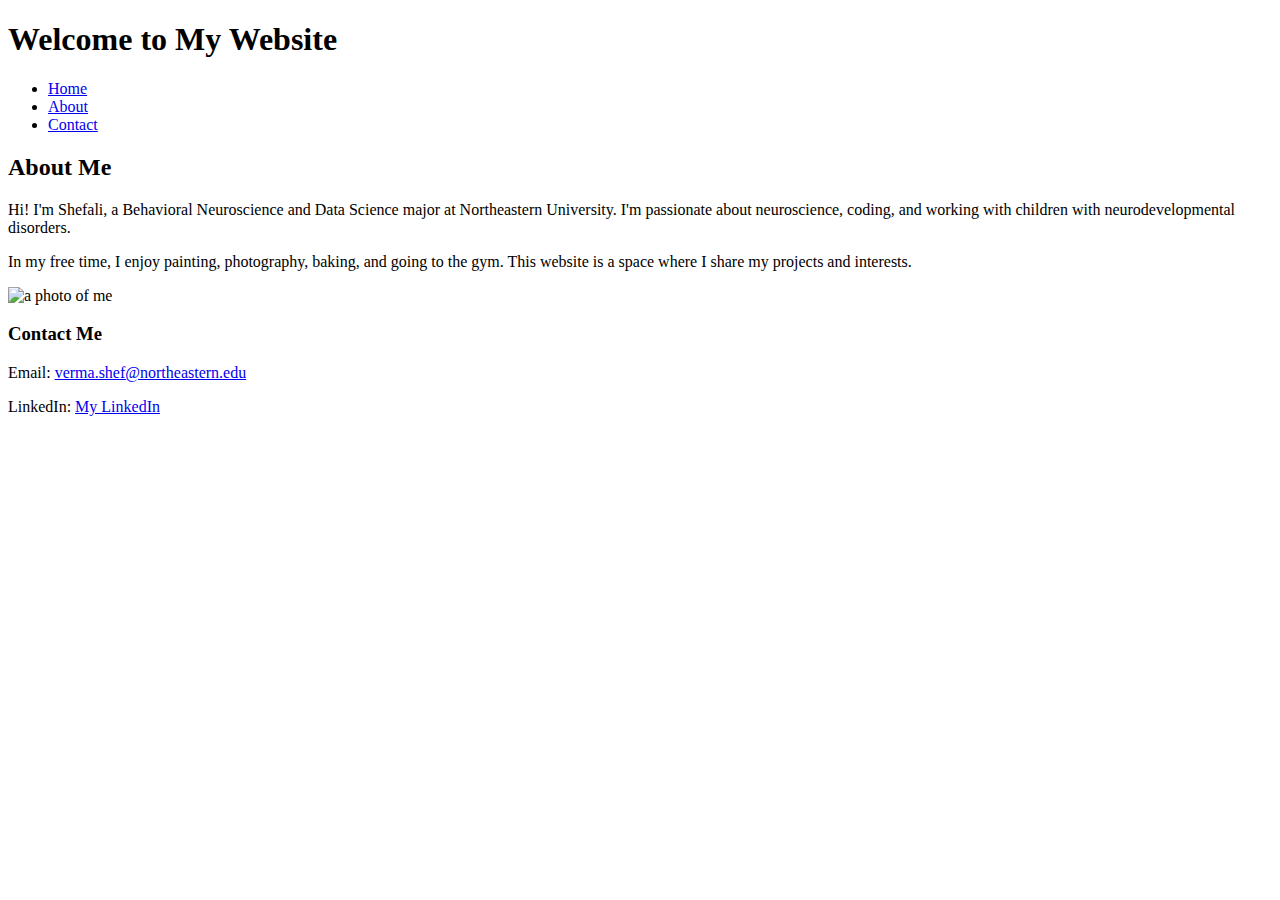
==== index.html @ abc5544c "Create index.html" ====
<!DOCTYPE html>
<html lang="en">
<head>
    <meta charset="UTF-8">
    <meta name="viewport" content="width=device-width, initial-scale=1.0">
    <title>Welcome to My Website</title>
    <link rel="stylesheet" href="style.css"> <!-- This links to your CSS file -->
</head>
<body>
    <header>
        <h1>Welcome to My Website</h1>
        <nav>
            <ul>
                <li><a href="index.html">Home</a></li>
                <li><a href="about.html">About</a></li> <!-- Link to second page -->
                <li><a href="#contact">Contact</a></li>
            </ul>
        </nav>
    </header>

    <main>
        <section>
            <h2>About Me</h2>
            <p>
                Hi! I'm Shefali, a Behavioral Neuroscience and Data Science major at Northeastern University. 
                I'm passionate about neuroscience, coding, and working with children with neurodevelopmental disorders.
            </p>
            <p>
                In my free time, I enjoy painting, photography, baking, and going to the gym. This website is a space where I share my 
                projects and interests.
            </p>
            <img src="myphoto.jpg" alt="a photo of me" width="300">
        </section>
    </main>

    <footer id="contact">
        <h3>Contact Me</h3>
        <p>Email: <a href="mailto:verma.shef@northeastern.edu">verma.shef@northeastern.edu</a></p>
        <p>LinkedIn: <a href="https://www.linkedin.com/in/shefali-verma-043280219/" target="_blank">My LinkedIn</a></p>
    </footer>
</body>
</html>
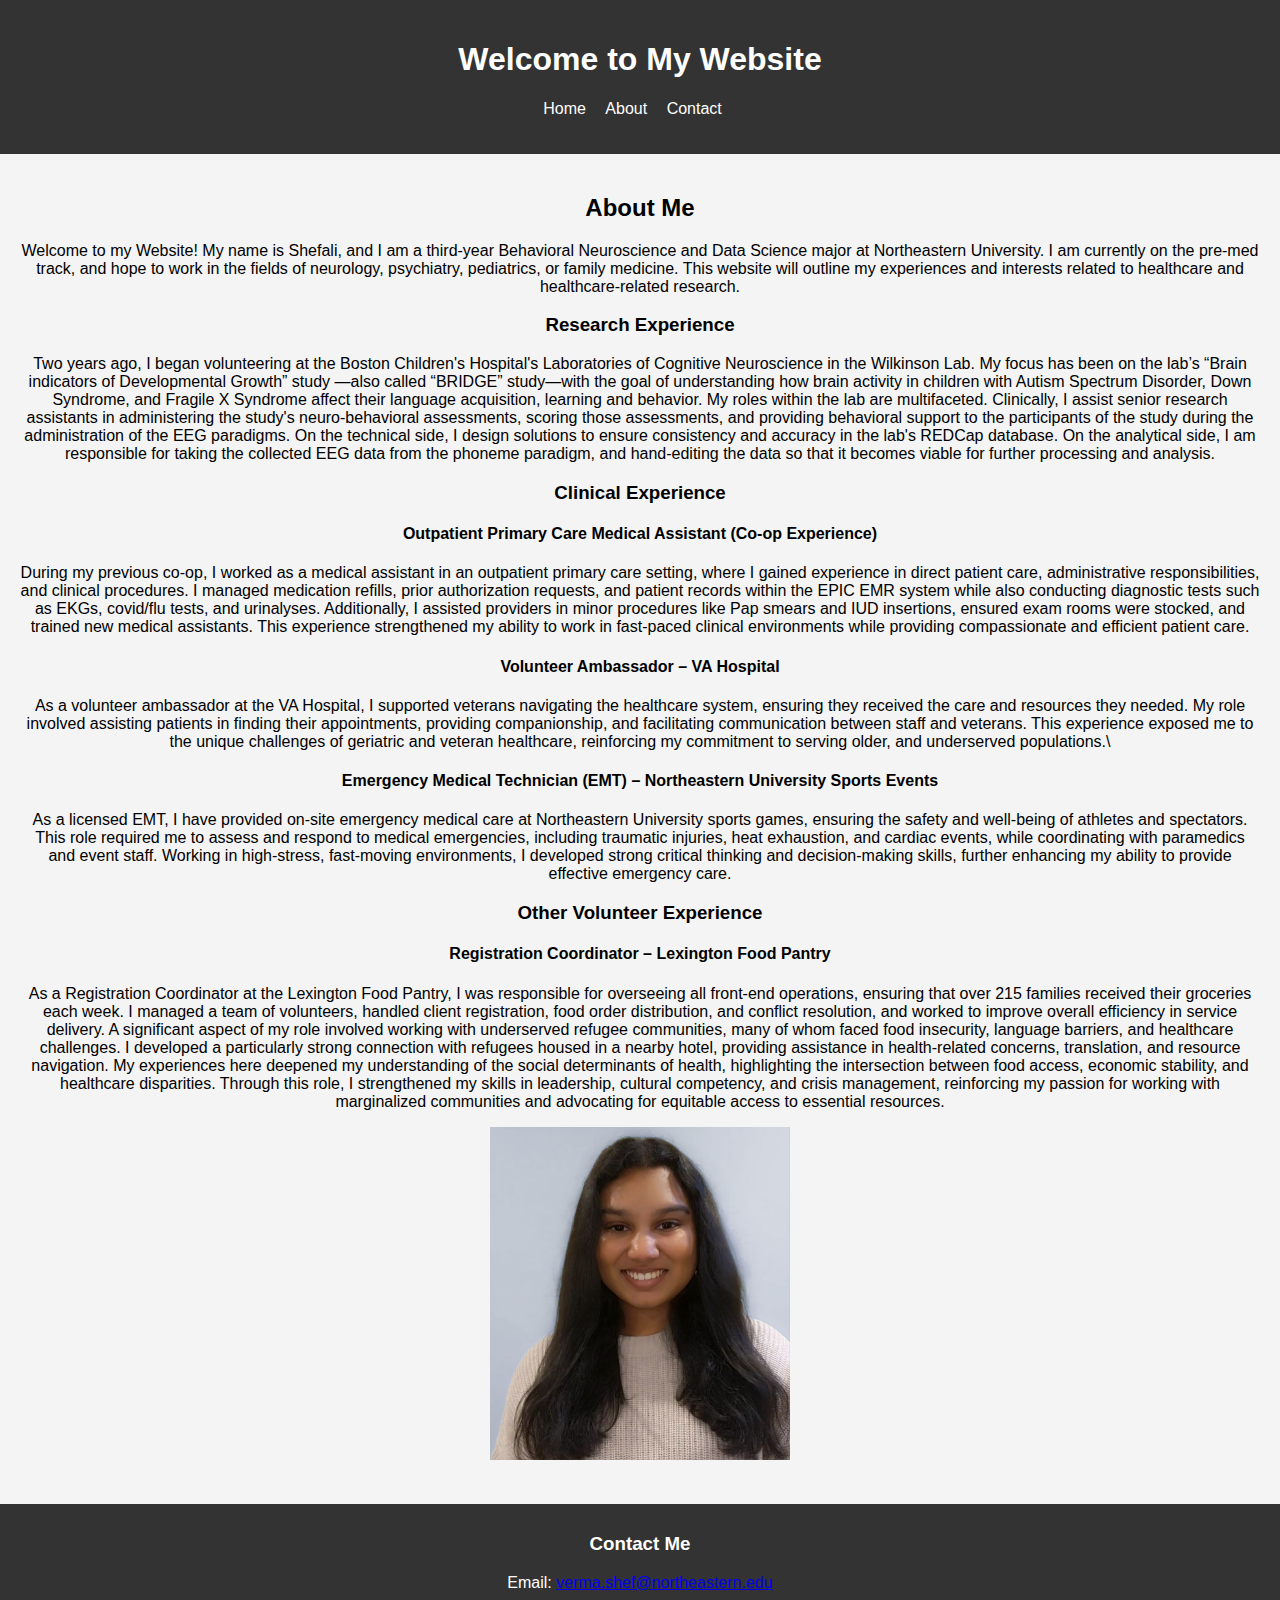
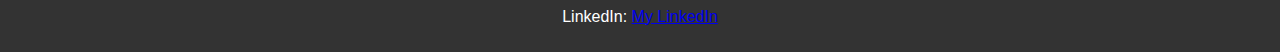
==== commit 5f34c7fa: "Update index.html" ====
--- a/index.html
+++ b/index.html
@@ -22,12 +22,71 @@
         <section>
             <h2>About Me</h2>
             <p>
-                Hi! I'm Shefali, a Behavioral Neuroscience and Data Science major at Northeastern University. 
-                I'm passionate about neuroscience, coding, and working with children with neurodevelopmental disorders.
+                Welcome to my Website! My name is Shefali, and I am a third-year Behavioral Neuroscience and Data Science major at
+                Northeastern University. I am currently on the pre-med track, and hope to work in the fields of neurology, psychiatry,
+                pediatrics, or family medicine. This website will outline my experiences and interests related to healthcare and 
+                healthcare-related research.
+
+            <h3>Research Experience</h3>
+            <p>
+                Two years ago, I began volunteering at the Boston Children's Hospital's Laboratories of Cognitive Neuroscience in 
+                the Wilkinson Lab. My focus has been on the lab’s “Brain indicators of Developmental Growth” study —also called “BRIDGE”
+                study—with the goal of understanding how brain activity in children with Autism Spectrum Disorder, Down Syndrome, and 
+                Fragile X Syndrome affect their language acquisition, learning and behavior. My roles within the lab are multifaceted. 
+                Clinically, I assist senior research assistants in administering the study's neuro-behavioral assessments, scoring those
+                assessments, and providing behavioral support to the participants of the study during the administration of the EEG 
+                paradigms. On the technical side, I design solutions to ensure consistency and accuracy in the lab's REDCap database. 
+                On the analytical side, I am responsible for taking the collected EEG data from the phoneme paradigm, and hand-editing 
+                the data so that it becomes viable for further processing and analysis.
+                
+            <h3> Clinical Experience</h3>
+            <p>   
+
+            <h4> Outpatient Primary Care Medical Assistant (Co-op Experience) </h4>
+            <p>   
+                 During my previous co-op, I worked as a medical assistant in an outpatient primary care setting, where I gained 
+                 experience in direct patient care, administrative responsibilities, and clinical procedures. I managed medication 
+                refills, prior authorization requests, and patient records within the EPIC EMR system while also conducting diagnostic 
+                tests such as EKGs, covid/flu tests, and urinalyses. Additionally, I assisted providers in minor procedures like Pap 
+                smears and IUD insertions, ensured exam rooms were stocked, and trained new medical assistants. This experience strengthened 
+                my ability to work in fast-paced clinical environments while providing compassionate and efficient patient care.
+                
+            <h4> Volunteer Ambassador – VA Hospital </h4>
+            <p>
+                As a volunteer ambassador at the VA Hospital, I supported veterans navigating the healthcare system, ensuring they 
+                received the care and resources they needed. My role involved assisting patients in finding their appointments, providing 
+                companionship, and facilitating communication between staff and veterans. This experience exposed me to the unique challenges 
+                of geriatric and veteran healthcare, reinforcing my commitment to serving older, and underserved populations.\
+                
+            <h4> Emergency Medical Technician (EMT) – Northeastern University Sports Events </h4>
+            <p>
+                As a licensed EMT, I have provided on-site emergency medical care at Northeastern University sports games, 
+                ensuring the safety and well-being of athletes and spectators. This role required me to assess and respond to medical 
+                emergencies, including traumatic injuries, heat exhaustion, and cardiac events, while coordinating with paramedics and 
+                event staff. Working in high-stress, fast-moving environments, I developed strong critical thinking and decision-making 
+                skills, further enhancing my ability to provide effective emergency care.
+
+            <h3> Other Volunteer Experience</h3>
+            <p>
+            <h4> Registration Coordinator – Lexington Food Pantry </h4>
+            <p>
+                As a Registration Coordinator at the Lexington Food Pantry, I was responsible for overseeing all front-end operations, 
+                ensuring that over 215 families received their groceries each week. I managed a team of volunteers, handled client registration, 
+                food order distribution, and conflict resolution, and worked to improve overall efficiency in service delivery. A significant 
+                aspect of my role involved working with underserved refugee communities, many of whom faced food insecurity, 
+                language barriers, and healthcare challenges. I developed a particularly strong connection with refugees housed in 
+                a nearby hotel, providing assistance in health-related concerns, translation, and resource navigation. My experiences here 
+                deepened my understanding of the social determinants of health, highlighting the intersection between food access, economic 
+                stability, and healthcare disparities. Through this role, I strengthened my skills in leadership, cultural competency, and 
+                crisis management, reinforcing my passion for working with marginalized communities and advocating for equitable access to 
+                essential resources.
+
+
+                
             </p>
             <p>
-                In my free time, I enjoy painting, photography, baking, and going to the gym. This website is a space where I share my 
-                projects and interests.
+
+                
             </p>
             <img src="myphoto.jpg" alt="a photo of me" width="300">
         </section>
--- a/style.css
+++ b/style.css
@@ -0,0 +1,41 @@
+body {
+    font-family: Arial, sans-serif;
+    margin: 0;
+    padding: 0;
+    background-color: #f4f4f4;
+}
+
+header {
+    background-color: #333;
+    color: white;
+    padding: 20px;
+    text-align: center;
+}
+
+nav ul {
+    list-style: none;
+    padding: 0;
+}
+
+nav ul li {
+    display: inline;
+    margin-right: 15px;
+}
+
+nav ul li a {
+    color: white;
+    text-decoration: none;
+}
+
+main {
+    padding: 20px;
+    text-align: center;
+}
+
+footer {
+    background-color: #333;
+    color: white;
+    text-align: center;
+    padding: 10px;
+    margin-top: 20px;
+}
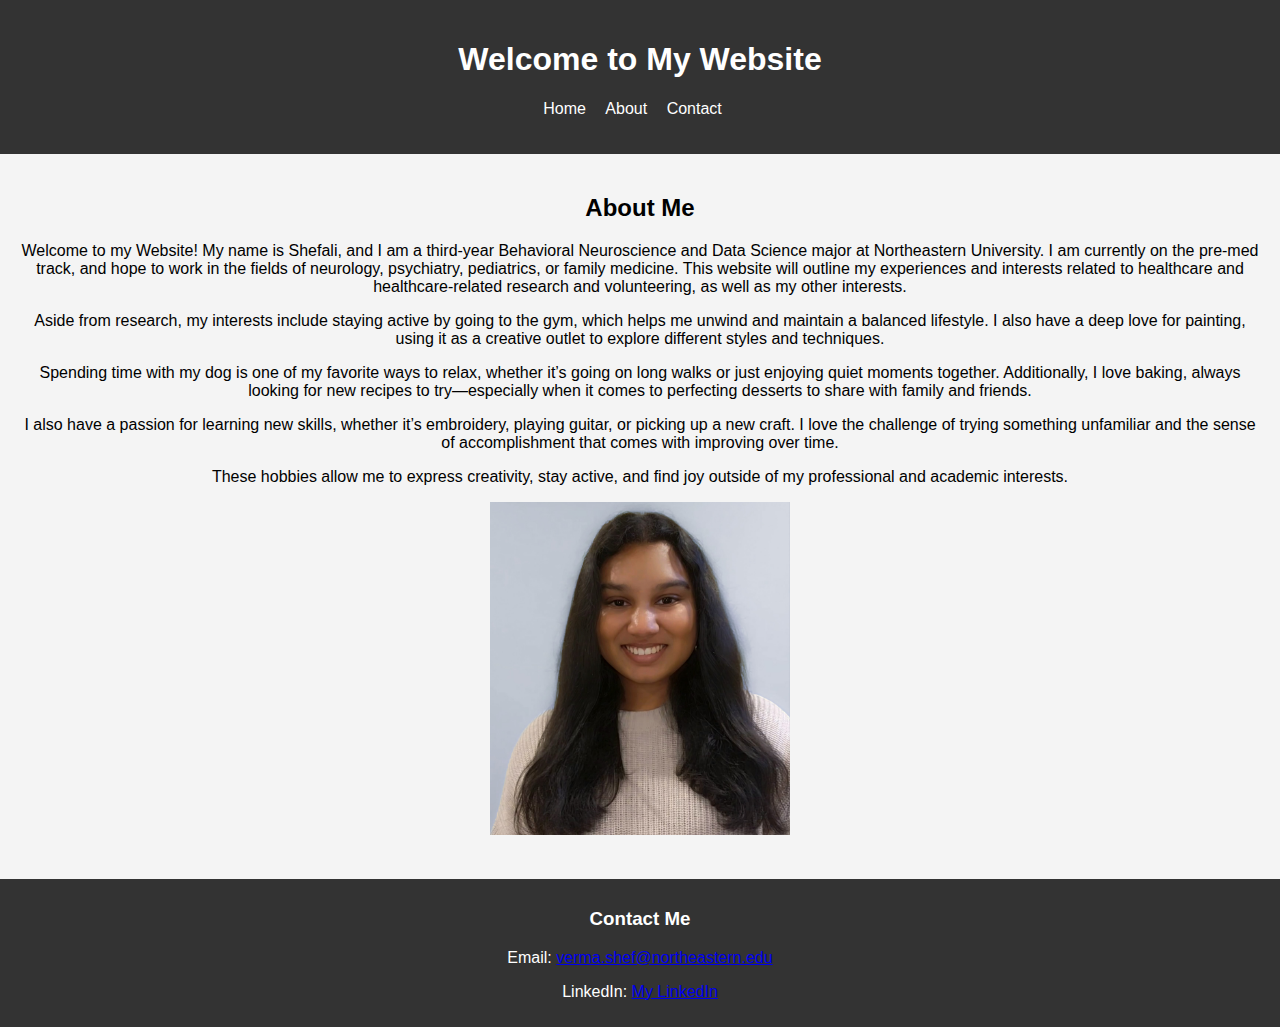
==== commit d023e0de: "Update index.html" ====
--- a/index.html
+++ b/index.html
@@ -25,64 +25,24 @@
                 Welcome to my Website! My name is Shefali, and I am a third-year Behavioral Neuroscience and Data Science major at
                 Northeastern University. I am currently on the pre-med track, and hope to work in the fields of neurology, psychiatry,
                 pediatrics, or family medicine. This website will outline my experiences and interests related to healthcare and 
-                healthcare-related research.
-
-            <h3>Research Experience</h3>
+                healthcare-related research and volunteering, as well as my other interests.
             <p>
-                Two years ago, I began volunteering at the Boston Children's Hospital's Laboratories of Cognitive Neuroscience in 
-                the Wilkinson Lab. My focus has been on the lab’s “Brain indicators of Developmental Growth” study —also called “BRIDGE”
-                study—with the goal of understanding how brain activity in children with Autism Spectrum Disorder, Down Syndrome, and 
-                Fragile X Syndrome affect their language acquisition, learning and behavior. My roles within the lab are multifaceted. 
-                Clinically, I assist senior research assistants in administering the study's neuro-behavioral assessments, scoring those
-                assessments, and providing behavioral support to the participants of the study during the administration of the EEG 
-                paradigms. On the technical side, I design solutions to ensure consistency and accuracy in the lab's REDCap database. 
-                On the analytical side, I am responsible for taking the collected EEG data from the phoneme paradigm, and hand-editing 
-                the data so that it becomes viable for further processing and analysis.
                 
-            <h3> Clinical Experience</h3>
+            <p>
+            <p>
+                Aside from research, my interests include staying active by going to the gym, which helps me unwind and maintain a 
+                balanced lifestyle. I also have a deep love for painting, using it as a creative outlet to explore different styles 
+                and techniques. 
             <p>   
-
-            <h4> Outpatient Primary Care Medical Assistant (Co-op Experience) </h4>
-            <p>   
-                 During my previous co-op, I worked as a medical assistant in an outpatient primary care setting, where I gained 
-                 experience in direct patient care, administrative responsibilities, and clinical procedures. I managed medication 
-                refills, prior authorization requests, and patient records within the EPIC EMR system while also conducting diagnostic 
-                tests such as EKGs, covid/flu tests, and urinalyses. Additionally, I assisted providers in minor procedures like Pap 
-                smears and IUD insertions, ensured exam rooms were stocked, and trained new medical assistants. This experience strengthened 
-                my ability to work in fast-paced clinical environments while providing compassionate and efficient patient care.
-                
-            <h4> Volunteer Ambassador – VA Hospital </h4>
+                Spending time with my dog is one of my favorite ways to relax, whether it’s going on long walks or just enjoying quiet 
+                moments together. Additionally, I love baking, always looking for new recipes to try—especially when it comes to perfecting 
+                desserts to share with family and friends.
             <p>
-                As a volunteer ambassador at the VA Hospital, I supported veterans navigating the healthcare system, ensuring they 
-                received the care and resources they needed. My role involved assisting patients in finding their appointments, providing 
-                companionship, and facilitating communication between staff and veterans. This experience exposed me to the unique challenges 
-                of geriatric and veteran healthcare, reinforcing my commitment to serving older, and underserved populations.\
-                
-            <h4> Emergency Medical Technician (EMT) – Northeastern University Sports Events </h4>
+                I also have a passion for learning new skills, whether it’s embroidery, playing guitar, or picking up a new craft. I love                     the challenge of trying something unfamiliar and the sense of accomplishment that comes with improving over time.
             <p>
-                As a licensed EMT, I have provided on-site emergency medical care at Northeastern University sports games, 
-                ensuring the safety and well-being of athletes and spectators. This role required me to assess and respond to medical 
-                emergencies, including traumatic injuries, heat exhaustion, and cardiac events, while coordinating with paramedics and 
-                event staff. Working in high-stress, fast-moving environments, I developed strong critical thinking and decision-making 
-                skills, further enhancing my ability to provide effective emergency care.
-
-            <h3> Other Volunteer Experience</h3>
-            <p>
-            <h4> Registration Coordinator – Lexington Food Pantry </h4>
-            <p>
-                As a Registration Coordinator at the Lexington Food Pantry, I was responsible for overseeing all front-end operations, 
-                ensuring that over 215 families received their groceries each week. I managed a team of volunteers, handled client registration, 
-                food order distribution, and conflict resolution, and worked to improve overall efficiency in service delivery. A significant 
-                aspect of my role involved working with underserved refugee communities, many of whom faced food insecurity, 
-                language barriers, and healthcare challenges. I developed a particularly strong connection with refugees housed in 
-                a nearby hotel, providing assistance in health-related concerns, translation, and resource navigation. My experiences here 
-                deepened my understanding of the social determinants of health, highlighting the intersection between food access, economic 
-                stability, and healthcare disparities. Through this role, I strengthened my skills in leadership, cultural competency, and 
-                crisis management, reinforcing my passion for working with marginalized communities and advocating for equitable access to 
-                essential resources.
-
-
-                
+                These hobbies allow me to express creativity, stay active, and find joy outside of my professional and academic interests.
+               
+    
             </p>
             <p>
 
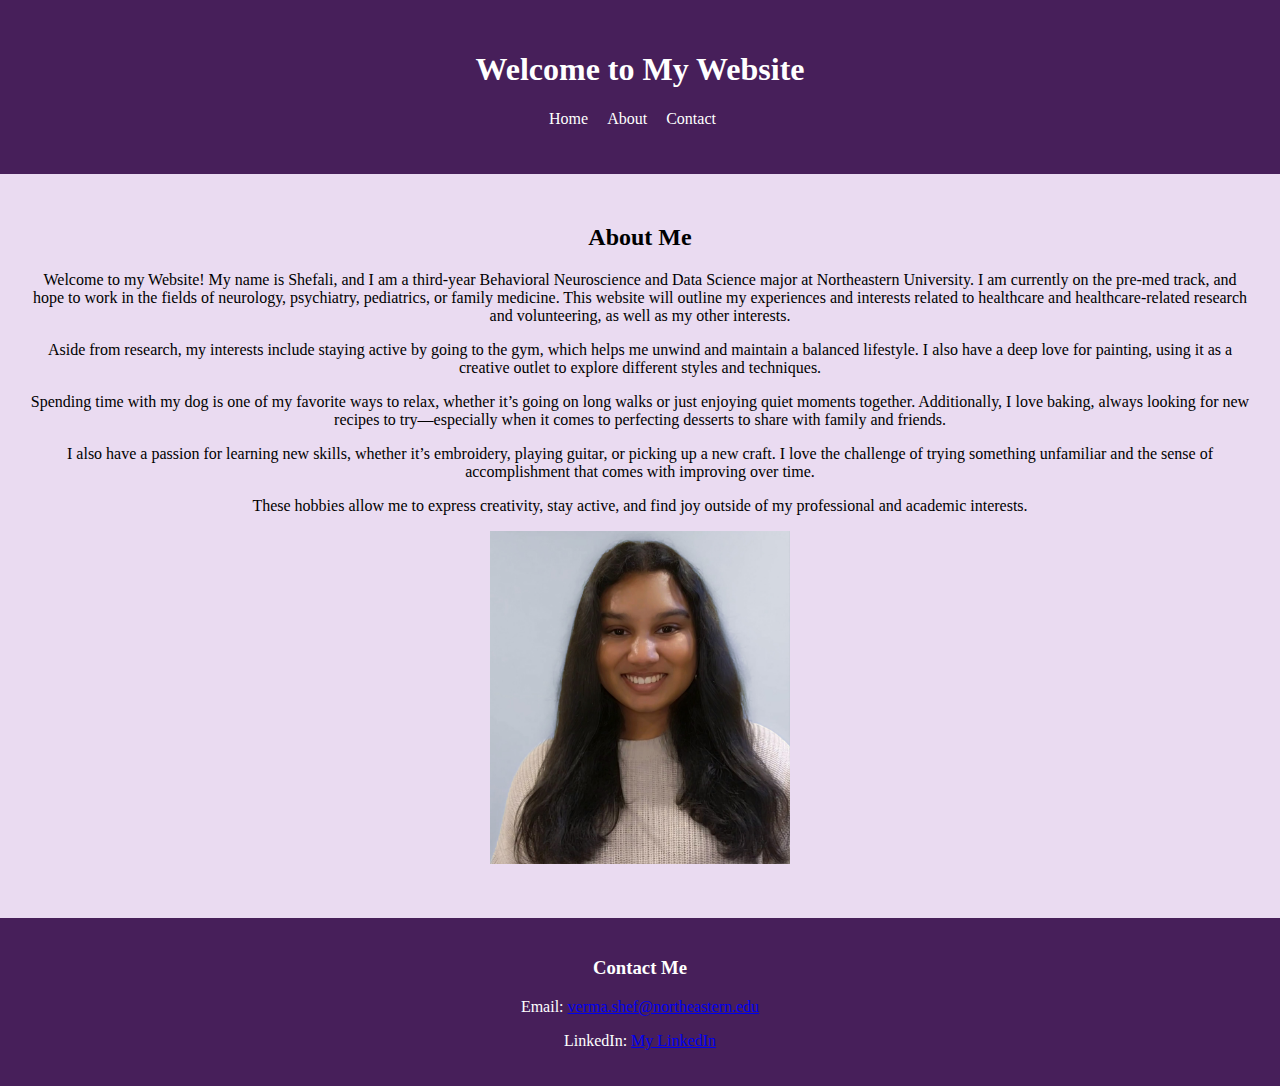
==== commit 0c6d4203: "Update index.html" ====
--- a/index.html
+++ b/index.html
@@ -4,7 +4,7 @@
     <meta charset="UTF-8">
     <meta name="viewport" content="width=device-width, initial-scale=1.0">
     <title>Welcome to My Website</title>
-    <link rel="stylesheet" href="style.css"> <!-- This links to your CSS file -->
+    <link rel="stylesheet" href="style.css"> 
 </head>
 <body>
     <header>
@@ -12,7 +12,7 @@
         <nav>
             <ul>
                 <li><a href="index.html">Home</a></li>
-                <li><a href="about.html">About</a></li> <!-- Link to second page -->
+                <li><a href="about.html">About</a></li> 
                 <li><a href="#contact">Contact</a></li>
             </ul>
         </nav>
--- a/style.css
+++ b/style.css
@@ -1,14 +1,14 @@
 body {
-    font-family: Arial, sans-serif;
+    font-family: Roboto, Perpetua;
     margin: 0;
     padding: 0;
-    background-color: #f4f4f4;
+    background-color: #eadbf1;
 }
 
 header {
-    background-color: #333;
+    background-color: #471f5a;
     color: white;
-    padding: 20px;
+    padding: 30px;
     text-align: center;
 }
 
@@ -28,14 +28,14 @@
 }
 
 main {
-    padding: 20px;
+    padding: 30px;
     text-align: center;
 }
 
 footer {
-    background-color: #333;
+    background-color: #471f5a;
     color: white;
     text-align: center;
-    padding: 10px;
+    padding: 20px;
     margin-top: 20px;
 }
